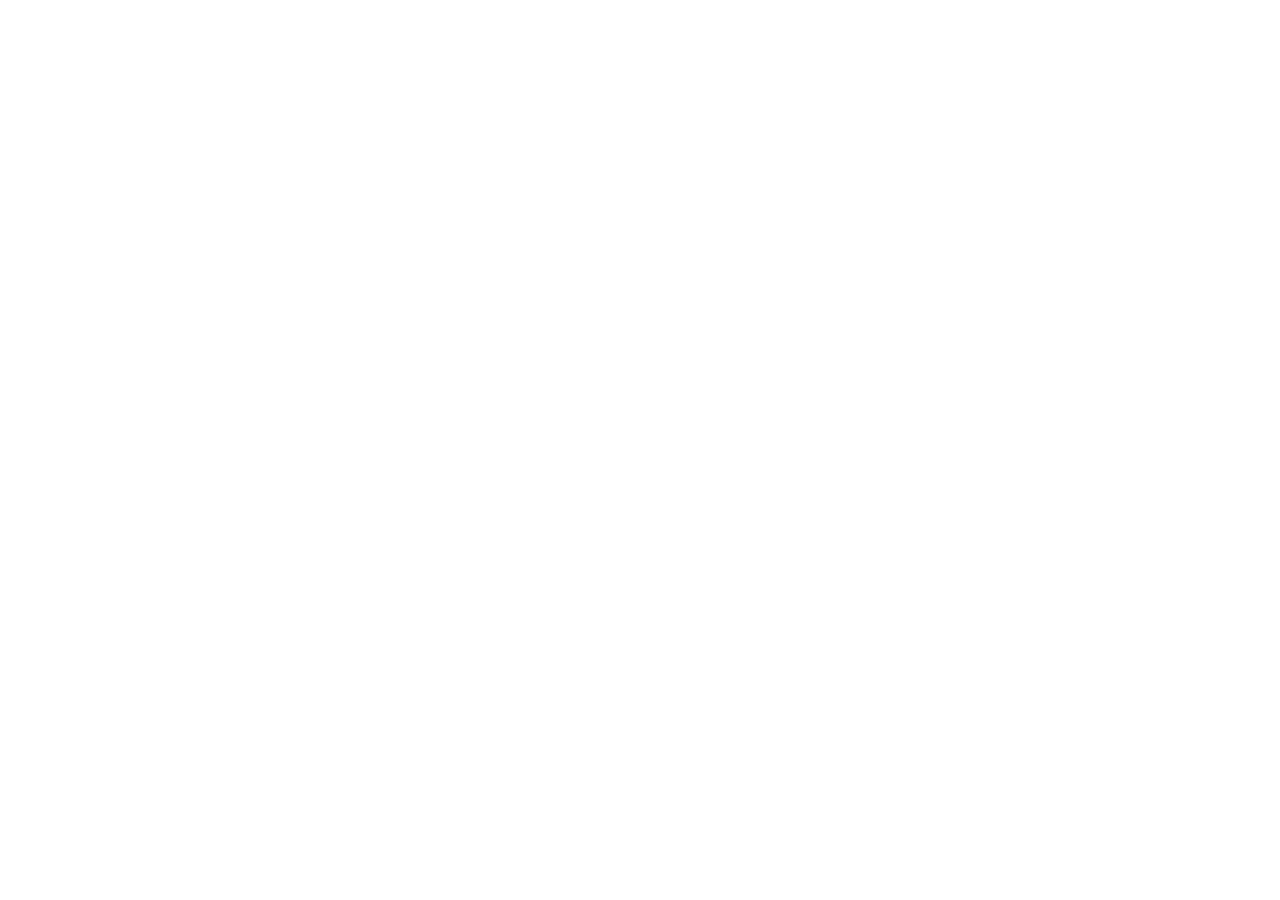
==== ui/desktop/pet.html @ 08b77ad9 "feat: integrate existing Captain pet into native PySide6 desktop container" ====
<!DOCTYPE html>
<html lang="en">
<head>
    <meta charset="UTF-8">
    <meta name="viewport" content="width=device-width, initial-scale=1.0">
    <title>Captain AI Desktop Pet</title>
    <style>
        html, body {
            margin: 0;
            padding: 0;
            width: 100%;
            height: 100%;
            overflow: hidden;
            background: transparent !important;
            user-select: none;
            -webkit-user-select: none;
        }

        #pet-container {
            width: 100%;
            height: 100%;
            display: flex;
            align-items: center;
            justify-content: center;
            background: transparent !important;
            position: relative;
        }

        #pet-canvas {
            width: 100%;
            height: 100%;
            display: block;
            background: transparent !important;
        }

        /* Subtle interactive glow on hover */
        #pet-container:hover {
            cursor: grab;
        }
        #pet-container:active {
            cursor: grabbing;
        }
    </style>
    <!-- Existing Three.js r128 Library -->
    <script src="https://cdnjs.cloudflare.com/ajax/libs/three.js/r128/three.min.js"></script>
</head>
<body>
    <div id="pet-container">
        <canvas id="pet-canvas"></canvas>
    </div>
    <!-- Existing Captain 3D Robot Pet Engine Adapter -->
    <script src="pet_view.js"></script>
</body>
</html>
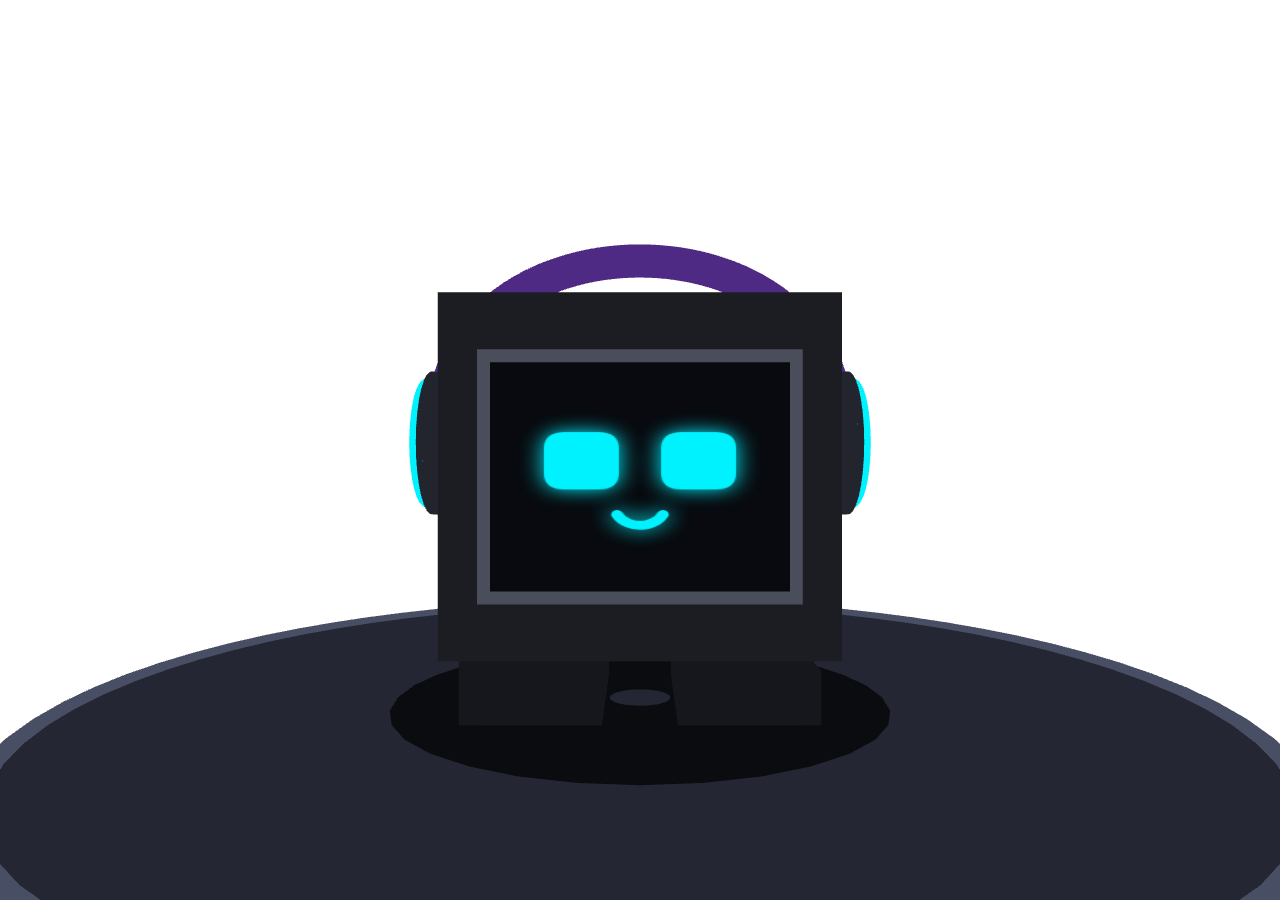
==== commit bdfaf699: "feat: complete phase 2 native desktop container and pet integration" ====
--- a/ui/desktop/pet.html
+++ b/ui/desktop/pet.html
@@ -42,7 +42,7 @@
         }
     </style>
     <!-- Existing Three.js r128 Library -->
-    <script src="https://cdnjs.cloudflare.com/ajax/libs/three.js/r128/three.min.js"></script>
+    <script src="three.min.js"></script>
 </head>
 <body>
     <div id="pet-container">
